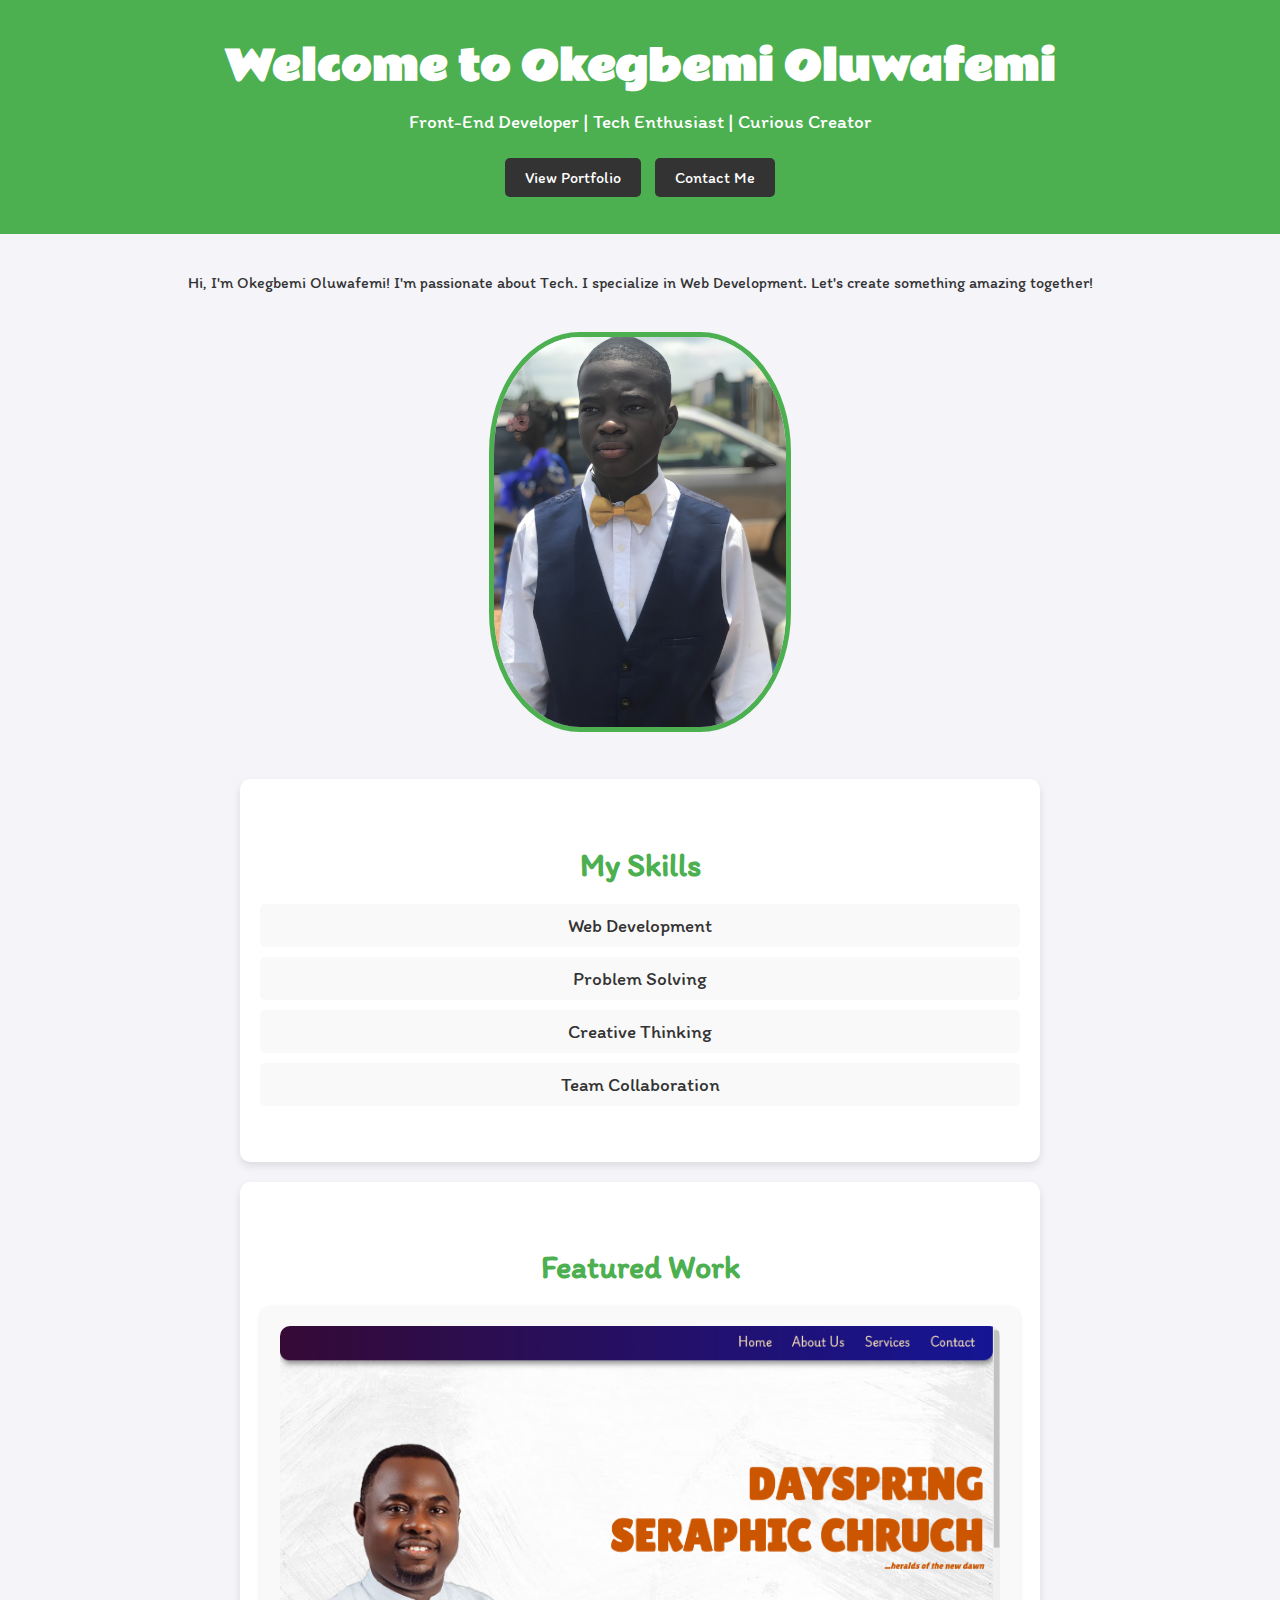
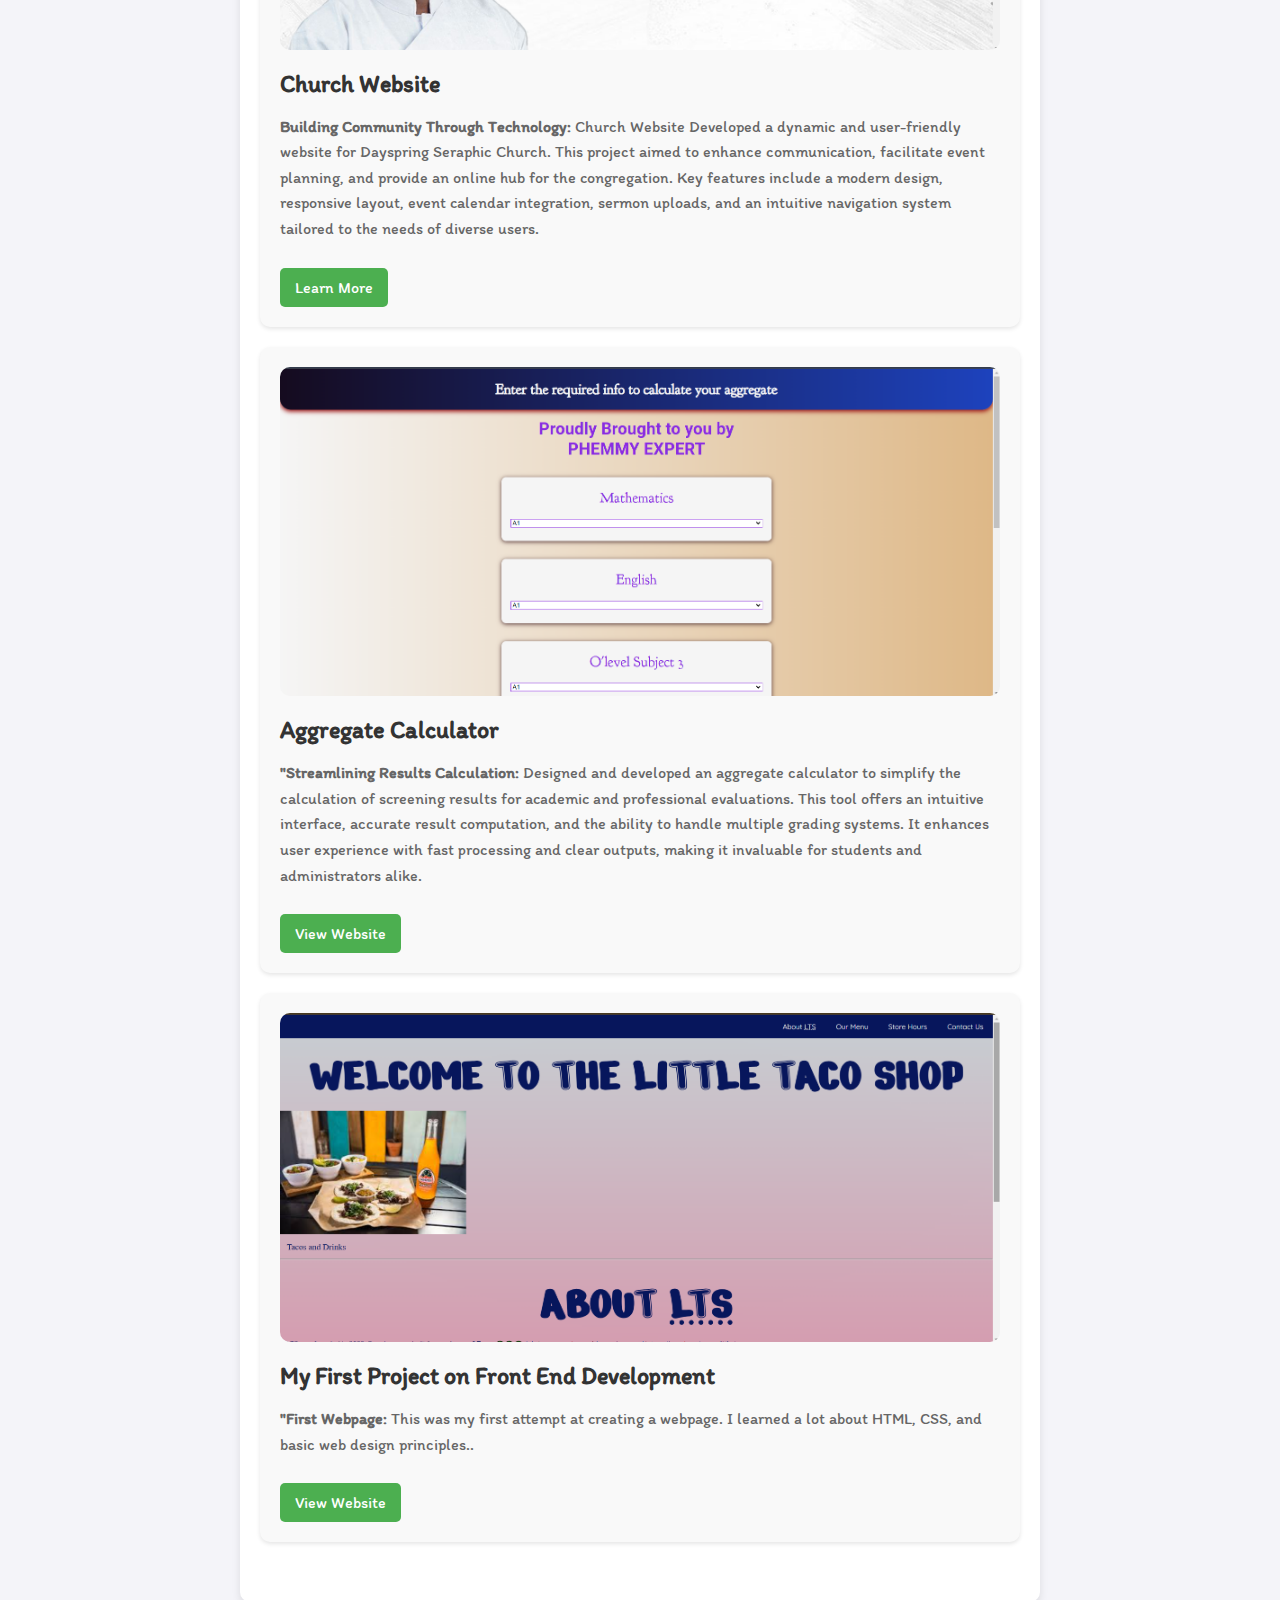
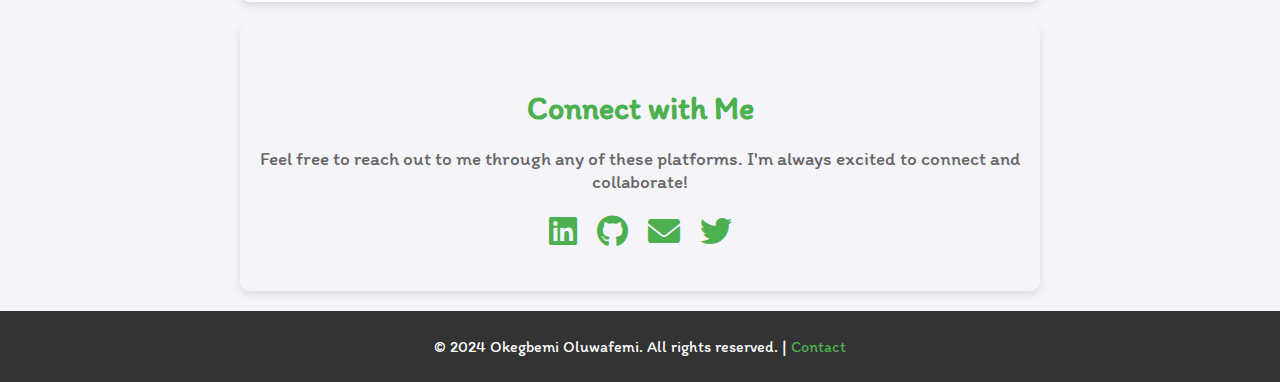
==== index.html @ cf93dcf3 "First Commit" ====
<!DOCTYPE html>
<html lang="en">
<head>
    <meta charset="UTF-8">
    <meta name="viewport" content="width=device-width, initial-scale=1.0">
    <title>Your Name | Web Developer</title>
    <meta name="description" content="Portfolio of Okegbemi Oluwafemi,  showcasing projects, skills, and achievements as a web developer.">
    <meta name="keywords" content="Web Developer Portfolio, HTML CSS Projects, JavaScript Developer, Okegbemi Oluwafemi">
    <title>Home | Okegbemi Oluwafemi</title>
    <link rel="stylesheet" href="style.css">
    <link rel="stylesheet" href="https://cdnjs.cloudflare.com/ajax/libs/font-awesome/6.0.0-beta3/css/all.min.css">
</head>
        <header>
            <h1>Welcome to Okegbemi Oluwafemi</h1>
                <p>Front-End Developer | Tech Enthusiast | Curious Creator</p>
                <div class="cta-buttons">
                    <a href="portfolio.html">View Portfolio</a>
                    <a href="contact.html">Contact Me</a>
                </div>
        </header>
        <main>

        <section class="intro">
            <p> Hi, I'm Okegbemi Oluwafemi! I'm passionate about Tech. I specialize in Web Development. Let's create something amazing together!</p>
            <img src="img.JPG" alt="My Photo">
        </section>

        <!-- skill section -->
        <section class="skills">
            <h2>My Skills</h2>
            <ul>
                <li>Web Development</li>
                <li>Problem Solving</li>
                <li>Creative Thinking</li>
                <li>Team Collaboration</li>
            </ul>
        </section>

        <!-- featured work -->
        <section class="featured-work">
            <h2>Featured Work</h2>
            <div class="project">
                <img src="church.png" alt="Project Image">
                <h3>Church Website</h3>
                <p><strong>Building Community Through Technology:</strong> Church Website
                    Developed a dynamic and user-friendly website for Dayspring Seraphic Church. This project aimed to enhance communication, facilitate event planning, and provide an online hub for the congregation. Key features include a modern design, responsive layout, event calendar integration, sermon uploads, and an intuitive navigation system tailored to the needs of diverse users.</p>
                <a href="#portfolio">Learn More</a>
            </div>

            <div class="project">
                <img src="agg.png" alt="Project Image">
                <h3>Aggregate Calculator</h3>
                <p><strong>"Streamlining Results Calculation:</strong> 
                    Designed and developed an aggregate calculator to simplify the calculation of screening results for academic and professional evaluations. This tool offers an intuitive interface, accurate result computation, and the ability to handle multiple grading systems. It enhances user experience with fast processing and clear outputs, making it invaluable for students and administrators alike.</p>
                <a href="https://aggregatecal.vercel.app/">View Website</a>
            </div>
            <div class="project">
                <img src="taco.png" alt="Project Image">
                <h3>My First Project on Front End Development</h3>
                <p><strong>"First Webpage: </strong> 
                    This was my first attempt at creating a webpage. I learned a lot about HTML, CSS, and basic web design principles..</p>
                <a href="https://phemmyexpert.netlify.app/">View Website</a>
            </div>
        </section>

        <section class="connect">
            <h2>Connect with Me</h2>
            <p>Feel free to reach out to me through any of these platforms. I'm always excited to connect and collaborate!</p>
            <!-- <div class="social-links">
                <a href="https://www.linkedin.com/in/okegbemi-oluwafemi-a06a66318/" target="_blank">LinkedIn</a>
                <a href="https://github.com/Phemmy08">GitHub</a>
                <a href="mailto:femizachious08@gmail.com">Email Me</a>
                <a href="https://x.com/OkegbemiOl85997">Twitter</a>
            </div> -->
            <div class="social-icons">
                <a href="https://www.linkedin.com/in/okegbemi-oluwafemi-a06a66318/" target="_blank" aria-label="LinkedIn">
                    <i class="fab fa-linkedin"></i>
                </a>
                <a href="https://github.com/Phemmy08" target="_blank" aria-label="GitHub">
                    <i class="fab fa-github"></i>
                </a>
                <a href="mailto:femizachious08@gmail.com" aria-label="Email">
                    <i class="fas fa-envelope"></i>
                </a>
                <a href="https://x.com/OkegbemiOl85997" target="_blank" aria-label="Twitter">
                    <i class="fab fa-twitter"></i>
                </a>
            </div>
        </section>
        </main>
        <footer>
            <p>&copy; 2024 Okegbemi Oluwafemi. All rights reserved. | <a href="contact.html">Contact</a></p>
        </footer>
    </body>
    </html>

<body>
    
</body>
</html>
---- style.css ----
@import url('https://fonts.googleapis.com/css2?family=Atma:wght@300;400;500;600;700&family=Barlow+Semi+Condensed:ital,wght@0,100;0,200;0,300;0,400;0,500;0,600;0,700;0,800;0,900;1,100;1,200;1,300;1,400;1,500;1,600;1,700;1,800;1,900&family=Fugaz+One&family=Gugi&family=Hanken+Grotesk:ital,wght@0,100..900;1,100..900&family=Itim&family=Lilita+One&family=Merienda:wght@300..900&family=Playwrite+DE+Grund:wght@100..400&family=Rammetto+One&family=Uncial+Antiqua&display=swap');
@import url('https://fonts.googleapis.com/css2?family=Atma:wght@300;400;500;600;700&family=Barlow+Semi+Condensed:ital,wght@0,100;0,200;0,300;0,400;0,500;0,600;0,700;0,800;0,900;1,100;1,200;1,300;1,400;1,500;1,600;1,700;1,800;1,900&family=Fugaz+One&family=Gugi&family=Hanken+Grotesk:ital,wght@0,100..900;1,100..900&family=Itim&family=Lilita+One&family=Merienda:wght@300..900&family=Playwrite+DE+Grund:wght@100..400&family=Uncial+Antiqua&display=swap');

* {
    box-sizing: border-box;
}

body {
    font-family: "Itim", cursive;
    margin: 0;
    padding: 0;
    box-sizing: border-box;
    background-color: #f4f4f9;
    color: #333;
}

h1 {
    font-family: "Rammetto One", sans-serif;
}

header {
    background-color: #4CAF50;
    color: white;
    text-align: center;
    padding: 2rem 0;
}

header h1 {
    margin: 0;
    font-size: 2.5rem;
}

header p {
    margin: 10px 0;
    font-size: 1.2rem;
}

.cta-buttons {
    margin-top: 20px;
}

.cta-buttons a {
    text-decoration: none;
    color: white;
    background-color: #333;
    padding: 10px 20px;
    margin: 5px;
    border-radius: 5px;
    display: inline-block;
    font-size: 1rem;
}

.cta-buttons a:hover {
    background-color: #555;
}

.intro {
    text-align: center;
    padding: 20px;
    line-height: 1.6;
}

.intro img {
    border-radius: 30%;
    max-width: 400px;
    max-height: 400px;
    margin-top: 20px;
    border: 5px solid  #4CAF50;
}

.skills {
    background-color: #ffffff;
    padding: 40px 20px;
    text-align: center;
    margin: 20px auto;
    border-radius: 10px;
    box-shadow: 0 4px 8px rgba(0, 0, 0, 0.1);
    max-width: 800px;
}

.skills h2 {
    font-size: 2rem;
    margin-bottom: 20px;
    color: #4CAF50;
}

.skills ul {
    list-style-type: none;
    padding: 0;
}

.skills li {
    font-size: 1.2rem;
    margin: 10px 0;
    padding: 10px;
    background-color: #f9f9f9;
    border-radius: 5px;
    transition: transform 0.2s, box-shadow 0.2s;
}

.skills li:hover {
    transform: scale(1.05);
    box-shadow: 0 4px 8px rgba(0, 0, 0, 0.2);
}


.featured-work {
    background-color: #ffffff;
    padding: 40px 20px;
    margin: 20px auto;
    border-radius: 10px;
    box-shadow: 0 4px 8px rgba(0, 0, 0, 0.1);
    max-width: 800px;
}

.featured-work h2 {
    font-size: 2rem;
    margin-bottom: 20px;
    text-align: center;
    color: #4CAF50;
}

.featured-work .project {
    margin: 20px 0;
    padding: 20px;
    background-color: #f9f9f9;
    border-radius: 10px;
    box-shadow: 0 2px 4px rgba(0, 0, 0, 0.1);
    transition: transform 0.2s, box-shadow 0.2s;
}

.featured-work .project:hover {
    transform: scale(1.03);
    box-shadow: 0 6px 12px rgba(0, 0, 0, 0.2);
}

.featured-work .project img {
    max-width: 100%;
    border-radius: 10px;
}

.featured-work .project h3 {
    font-size: 1.5rem;
    margin: 15px 0;
    color: #333;
}

.featured-work .project p {
    font-size: 1rem;
    line-height: 1.6;
    color: #666;
}

.featured-work .project a {
    display: inline-block;
    margin-top: 10px;
    text-decoration: none;
    color: white;
    background-color: #4CAF50;
    padding: 10px 15px;
    border-radius: 5px;
}

.featured-work .project a:hover {
    background-color: #45a049;
}


.connect {
    text-align: center;
    background-color: #f4f4f9;
    padding: 40px 20px;
    margin: 20px auto;
    border-radius: 10px;
    box-shadow: 0 4px 8px rgba(0, 0, 0, 0.1);
    max-width: 800px;
}

.connect h2 {
    font-size: 2rem;
    margin-bottom: 20px;
    color: #4CAF50;
}

.connect p {
    font-size: 1.2rem;
    color: #666;
    margin-bottom: 20px;
}

.social-icons {
    display: flex;
    justify-content: center;
    gap: 20px;
    flex-wrap: wrap;
}

.social-icons a {
    color: #4CAF50;
    font-size: 2rem;
    transition: color 0.3s, transform 0.3s;
}

.social-icons a:hover {
    color: #45a049;
    transform: scale(1.2);
}

footer {
    text-align: center;
    padding: 10px;
    background-color: #333;
    color: white;
    margin-top: 20px;
}

footer a {
    color: #4CAF50;
    text-decoration: none;
}

footer a:hover {
    text-decoration: underline;
}
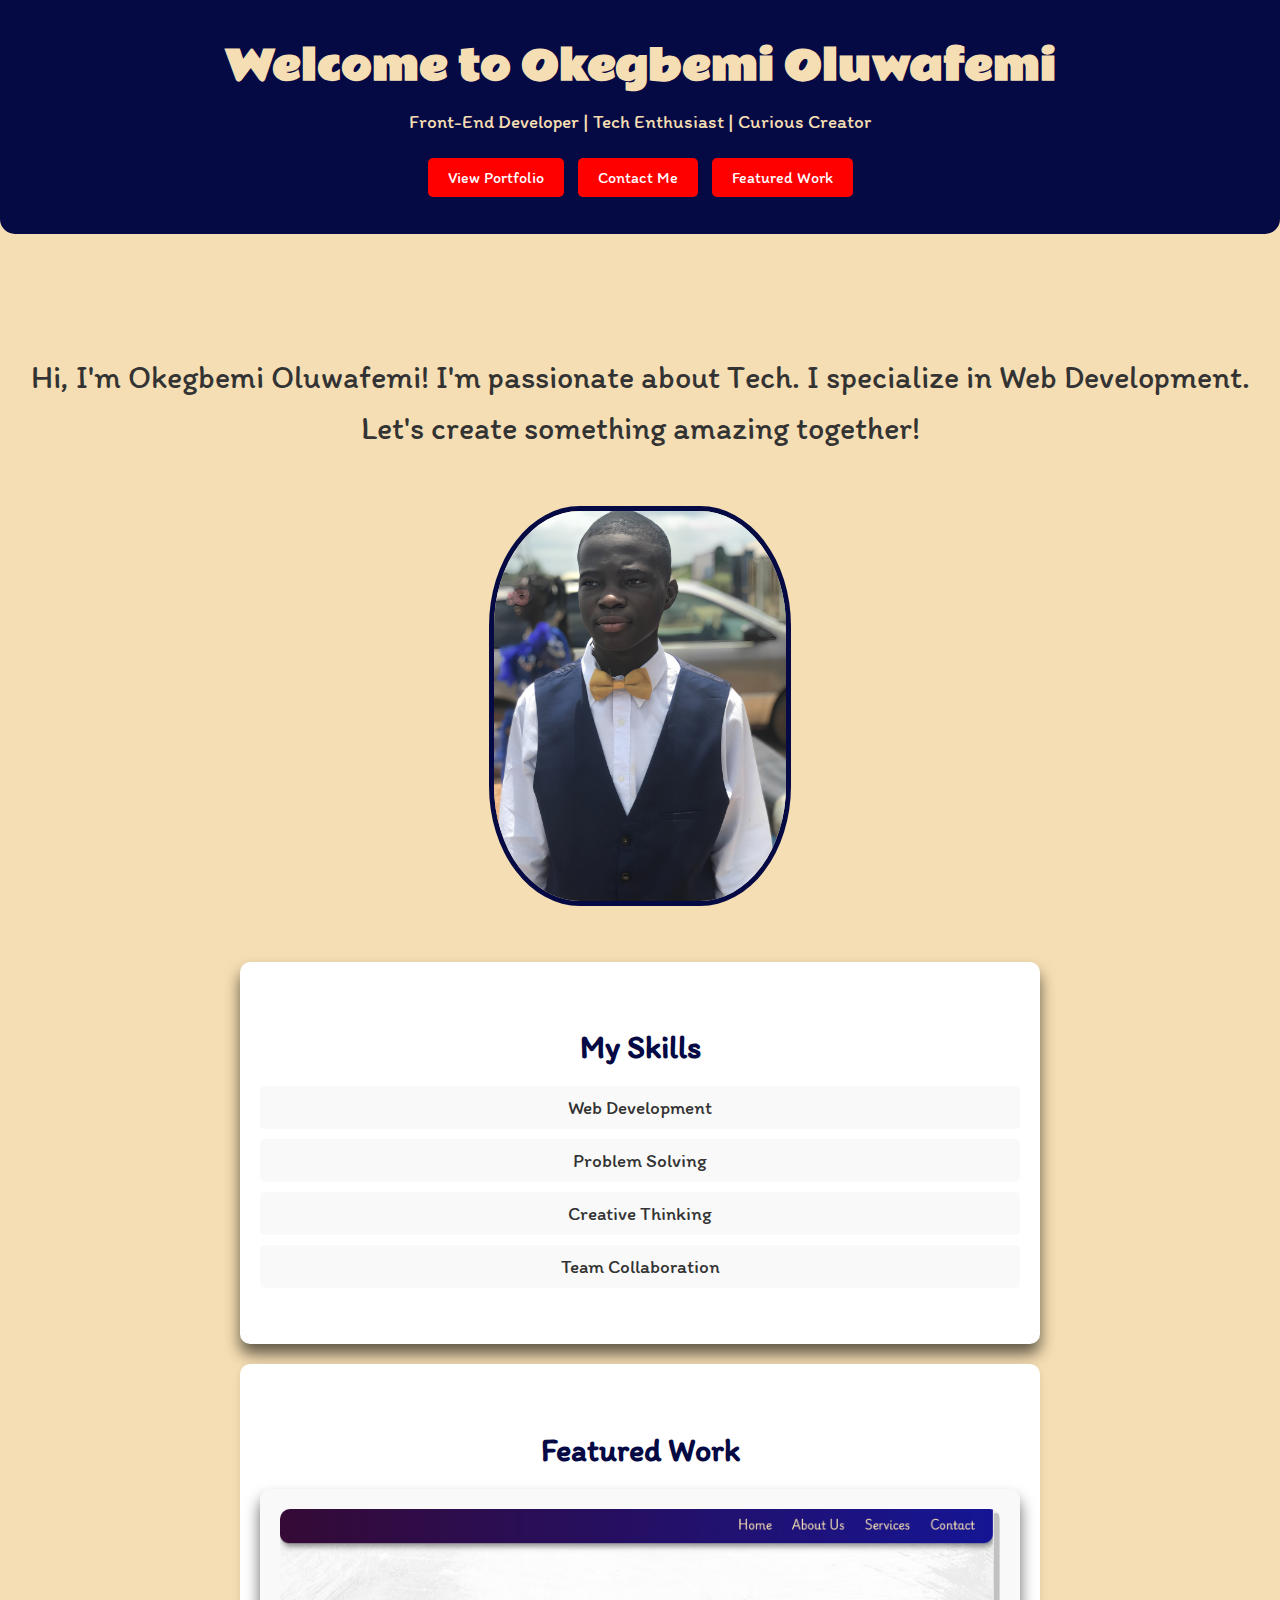
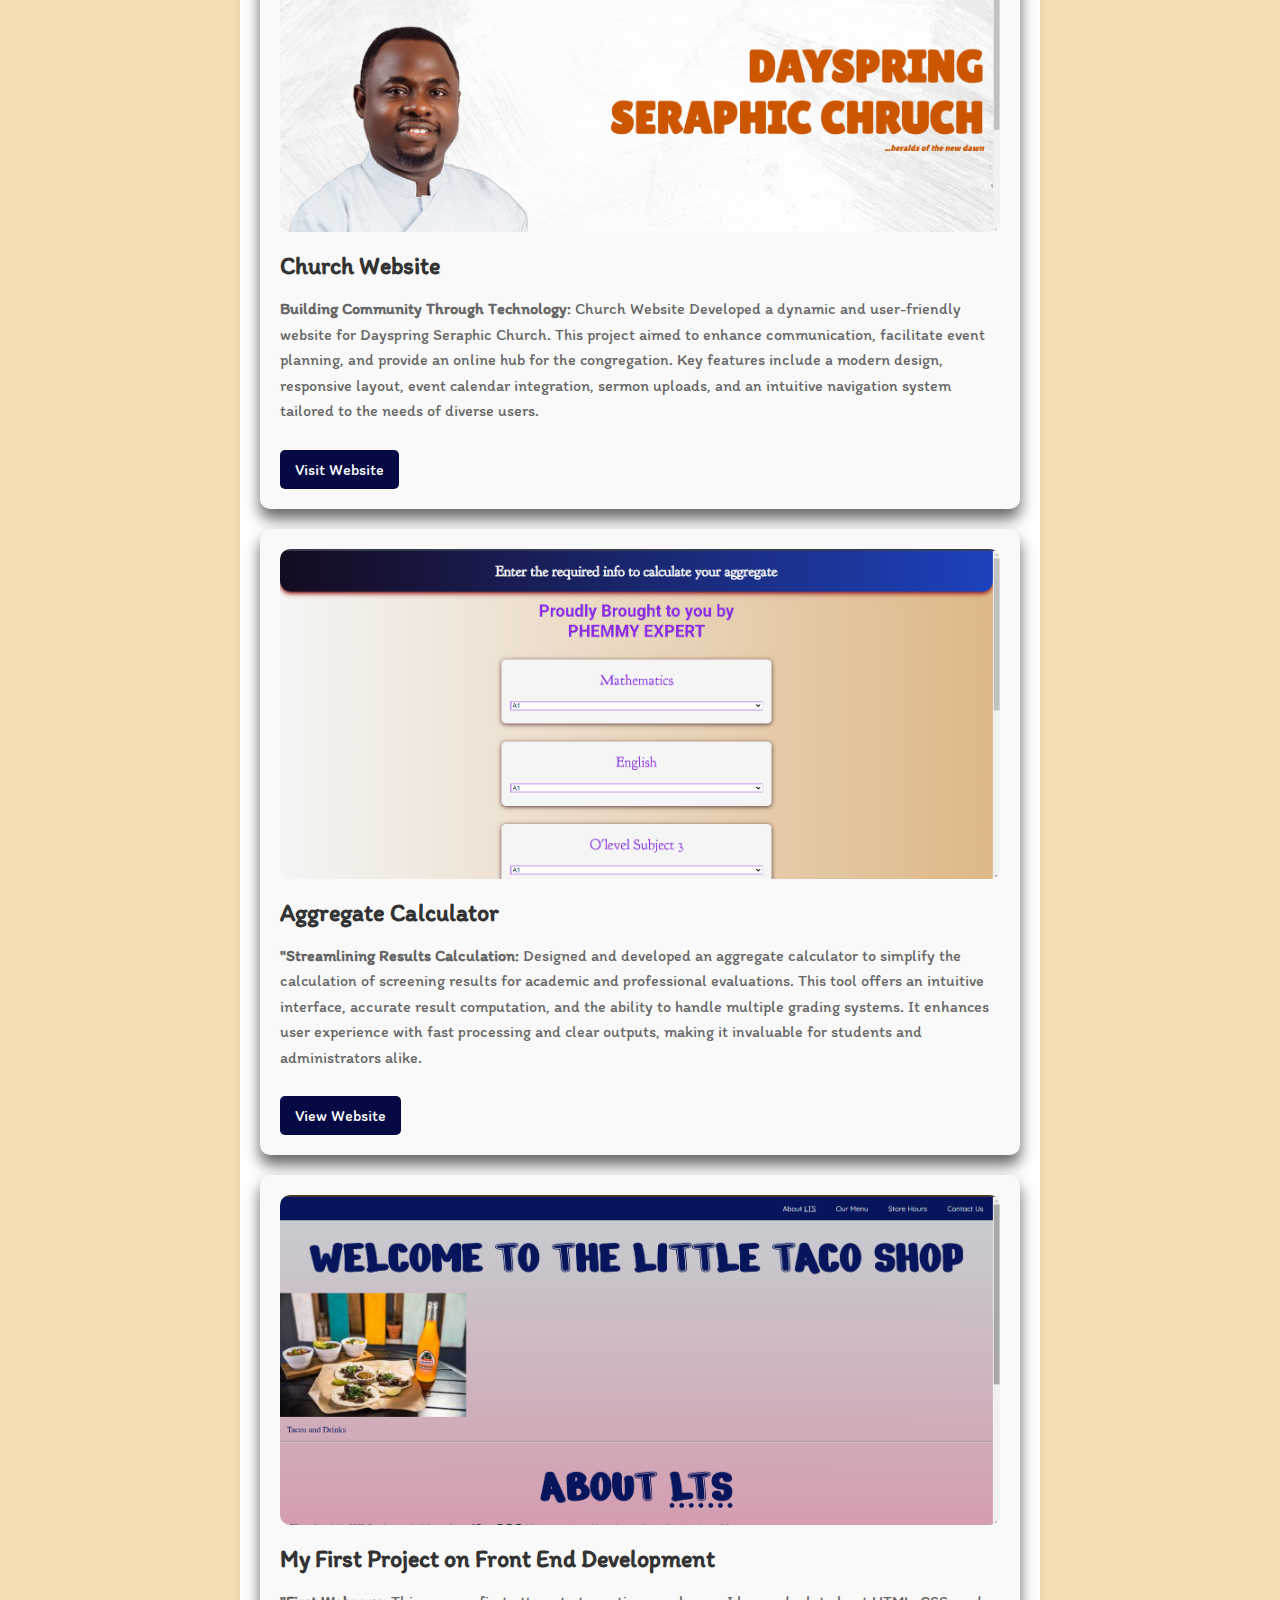
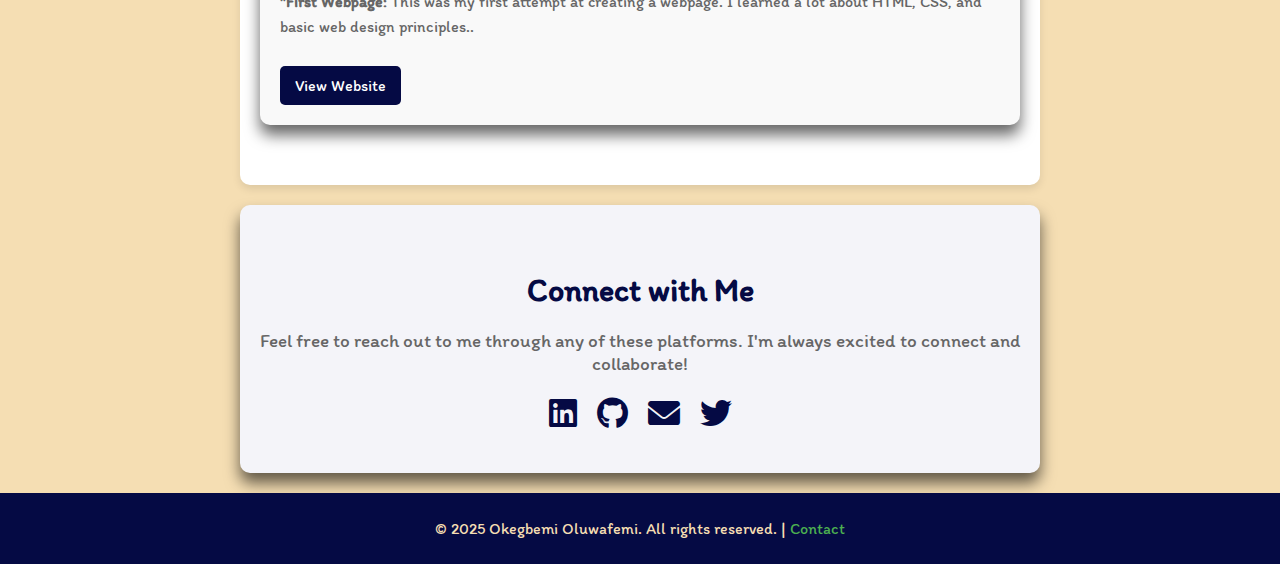
==== commit 914f4aaa: "Code Update" ====
--- a/index.html
+++ b/index.html
@@ -3,19 +3,22 @@
 <head>
     <meta charset="UTF-8">
     <meta name="viewport" content="width=device-width, initial-scale=1.0">
-    <title>Your Name | Web Developer</title>
+    <title>Oluwafemi | Web Developer</title>
     <meta name="description" content="Portfolio of Okegbemi Oluwafemi,  showcasing projects, skills, and achievements as a web developer.">
     <meta name="keywords" content="Web Developer Portfolio, HTML CSS Projects, JavaScript Developer, Okegbemi Oluwafemi">
     <title>Home | Okegbemi Oluwafemi</title>
     <link rel="stylesheet" href="style.css">
     <link rel="stylesheet" href="https://cdnjs.cloudflare.com/ajax/libs/font-awesome/6.0.0-beta3/css/all.min.css">
+    <meta name="google-site-verification" content="g61e21K_8rYOgYFekzojl1GBA8HEJFndtG9nOYPWX1w" />
 </head>
+    <a href="google9cdf15ee68158c61.html"></a>
         <header>
             <h1>Welcome to Okegbemi Oluwafemi</h1>
                 <p>Front-End Developer | Tech Enthusiast | Curious Creator</p>
                 <div class="cta-buttons">
                     <a href="portfolio.html">View Portfolio</a>
                     <a href="contact.html">Contact Me</a>
+                    <a href="#featured-work">Featured Work</a>
                 </div>
         </header>
         <main>
@@ -37,14 +40,14 @@
         </section>
 
         <!-- featured work -->
-        <section class="featured-work">
+        <section class="featured-work" id="featured-work">
             <h2>Featured Work</h2>
             <div class="project">
                 <img src="church.png" alt="Project Image">
                 <h3>Church Website</h3>
                 <p><strong>Building Community Through Technology:</strong> Church Website
                     Developed a dynamic and user-friendly website for Dayspring Seraphic Church. This project aimed to enhance communication, facilitate event planning, and provide an online hub for the congregation. Key features include a modern design, responsive layout, event calendar integration, sermon uploads, and an intuitive navigation system tailored to the needs of diverse users.</p>
-                <a href="#portfolio">Learn More</a>
+                <a href="#portfolio">Visit Website</a>
             </div>
 
             <div class="project">
@@ -89,7 +92,7 @@
         </section>
         </main>
         <footer>
-            <p>&copy; 2024 Okegbemi Oluwafemi. All rights reserved. | <a href="contact.html">Contact</a></p>
+            <p>&copy; 2025 Okegbemi Oluwafemi. All rights reserved. | <a href="contact.html">Contact</a></p>
         </footer>
     </body>
     </html>
--- a/style.css
+++ b/style.css
@@ -9,8 +9,9 @@
     font-family: "Itim", cursive;
     margin: 0;
     padding: 0;
+    margin-top: 300px;
     box-sizing: border-box;
-    background-color: #f4f4f9;
+    background-color: wheat;
     color: #333;
 }
 
@@ -19,10 +20,15 @@
 }
 
 header {
-    background-color: #4CAF50;
-    color: white;
+    background-color: #050A44;
+    color: wheat;
     text-align: center;
     padding: 2rem 0;
+    position: fixed;
+    top: 0;
+    width: 100%;
+    z-index: 1000;
+    border-radius: 0 0 15px 15px;
 }
 
 header h1 {
@@ -38,26 +44,28 @@
 .cta-buttons {
     margin-top: 20px;
 }
-
 .cta-buttons a {
     text-decoration: none;
     color: white;
-    background-color: #333;
+    background-color: red; /* Secondary color */
     padding: 10px 20px;
+    border-radius: 5px;
     margin: 5px;
-    border-radius: 5px;
     display: inline-block;
     font-size: 1rem;
+    transition: transform 0.3s ease, background-color 0.3s ease;
 }
 
 .cta-buttons a:hover {
-    background-color: #555;
+    background-color: #0A21C0; 
+    transform: scale(1.1);
 }
 
 .intro {
     text-align: center;
     padding: 20px;
     line-height: 1.6;
+    font-size: 2rem;
 }
 
 .intro img {
@@ -65,7 +73,7 @@
     max-width: 400px;
     max-height: 400px;
     margin-top: 20px;
-    border: 5px solid  #4CAF50;
+    border: 5px solid  #050A44;
 }
 
 .skills {
@@ -74,14 +82,14 @@
     text-align: center;
     margin: 20px auto;
     border-radius: 10px;
-    box-shadow: 0 4px 8px rgba(0, 0, 0, 0.1);
+    box-shadow: 0 10px 15px rgba(0, 0, 0.2, 0.6);
     max-width: 800px;
 }
 
 .skills h2 {
     font-size: 2rem;
     margin-bottom: 20px;
-    color: #4CAF50;
+    color: #050A44;
 }
 
 .skills ul {
@@ -117,7 +125,7 @@
     font-size: 2rem;
     margin-bottom: 20px;
     text-align: center;
-    color: #4CAF50;
+    color: #050A44;
 }
 
 .featured-work .project {
@@ -125,7 +133,7 @@
     padding: 20px;
     background-color: #f9f9f9;
     border-radius: 10px;
-    box-shadow: 0 2px 4px rgba(0, 0, 0, 0.1);
+    box-shadow: 0 10px 15px rgba(0, 0, 0.2, 0.6);
     transition: transform 0.2s, box-shadow 0.2s;
 }
 
@@ -156,13 +164,15 @@
     margin-top: 10px;
     text-decoration: none;
     color: white;
-    background-color: #4CAF50;
+    background-color: #050A44;
     padding: 10px 15px;
     border-radius: 5px;
+    transition: 0.3s;
 }
 
 .featured-work .project a:hover {
-    background-color: #45a049;
+    translate: transformY(-5px);
+    background-color: #0A21C0;
 }
 
 
@@ -172,14 +182,14 @@
     padding: 40px 20px;
     margin: 20px auto;
     border-radius: 10px;
-    box-shadow: 0 4px 8px rgba(0, 0, 0, 0.1);
+    box-shadow: 0 10px 15px rgba(0, 0, 0.2, 0.6);
     max-width: 800px;
 }
 
 .connect h2 {
     font-size: 2rem;
     margin-bottom: 20px;
-    color: #4CAF50;
+    color: #050A44;
 }
 
 .connect p {
@@ -196,21 +206,21 @@
 }
 
 .social-icons a {
-    color: #4CAF50;
+    color: #050A44;
     font-size: 2rem;
     transition: color 0.3s, transform 0.3s;
 }
 
 .social-icons a:hover {
-    color: #45a049;
+    color: #0a21c0;
     transform: scale(1.2);
 }
 
 footer {
     text-align: center;
     padding: 10px;
-    background-color: #333;
-    color: white;
+    background-color: #050A44;
+    color: wheat;
     margin-top: 20px;
 }
 
